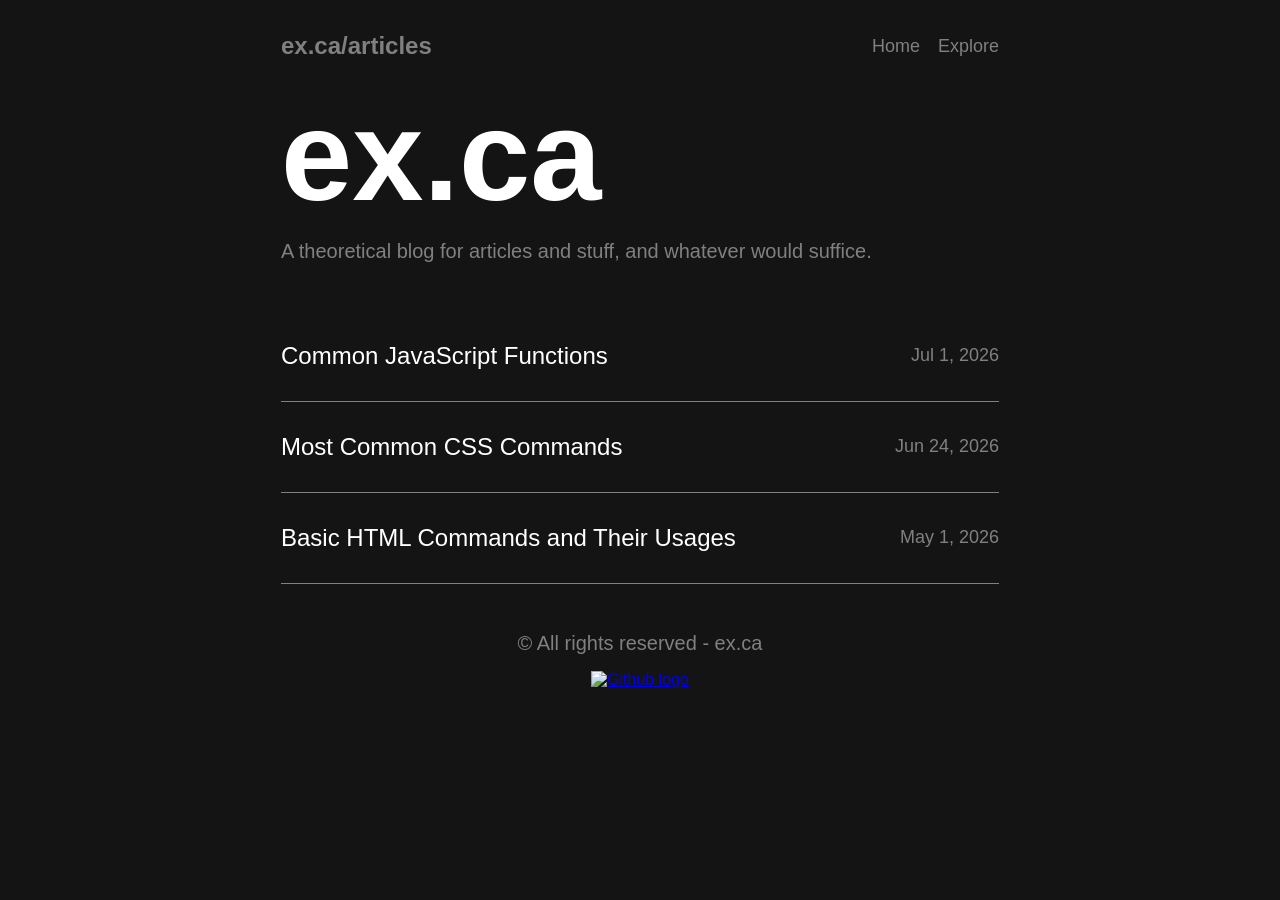
==== example-blog/index.html @ 3c3c70ba "refactor: reorganized the blog into its own respective file." ====
<!DOCTYPE html>
<html lang="en">
<head>
    <meta charset="UTF-8">
    <meta name="viewport" content="width=device-width, initial-scale=1.0">
    <title>For Tips and Tricks on Front-End Design</title>
    <link rel="stylesheet" href="styles.css">
</head>
<body>
    <header>
        <div class="header-container">
            <a id="logo" href="index.html">ex.ca/articles</a>
            <div class="link-tab">
                <a href="index.html">Home</a>
                <a href="explore.html">Explore</a>
            </div>
        </div>
    </header>
    <main>
        <div class="title-container">
            <h1 id="heading">ex.ca</h1>
            <p id="subheading">A theoretical blog for articles and stuff, and whatever would suffice.</p>
        </div>
        <div class="article-listing">
            <a class="article" href="articles/example-article3.html">
                <span>Common JavaScript Functions</span>
                <span class="article-date"><time datetime="2026-07-01">Jul 1, 2026</time></span>
            </a>
            <a class="article" href="articles/example-article2.html">
                <span>Most Common CSS Commands</span>
                <span class="article-date"><time datetime="2026-06-24">Jun 24, 2026</time></span>
            </a>
            <a class="article" href="articles/example-article1.html">
                <span>Basic HTML Commands and Their Usages</span>
                <span class="article-date"><time datetime="2026-05-01">May 1, 2026</time></span>
            </a>
        </div>
    </main>
    <footer>
        <p id="copyright">&copy; All rights reserved - ex.ca</p>
        <a id="github-svg" href="https://github.com/Melpomene-18">
            <img src="images/GitHub_Invertocat_White.svg" alt="Github logo"/>
        </a>
    </footer>
</body>
</html>
---- example-blog/styles.css ----
:root {
    --color-bg:            rgb(20, 20, 20);
    --color-bg-surface:    rgb(34, 34, 34);
    --color-text:          white;
    --color-text-surface:  #e5e7eb;
    --color-muted:         grey;
}

* {
    box-sizing: border-box;
    margin: 0;
    padding: 0;
}

body {
    font-size: 1rem;
    background-color: var(--color-bg);
    font-family: sans-serif;
    color: var(--color-text);
}

header {
    max-width: 750px;
    padding: 0 1em;
    margin: 2em auto;
}

.header-container {
    display: flex;
    justify-content: space-between;
    align-items: center;
    font-size: 1.5em;
}

#logo {
    font-weight: bold;
}

#logo, .link-tab a {
    text-decoration: none;
    color: var(--color-muted);
}

#logo:hover, .link-tab a:hover {
    color: var(--color-text);
}

.link-tab {
    display: flex;
    font-size: 0.75em;
    gap: 1em;
}

main {
    max-width: 750px;
    padding: 0 1em;
    margin: 0 auto;
}

.title-container {
    margin-top: 1em;
    margin-bottom: 3em;
}

/* Exclusive to the index article segment. */

#heading {
    font-size: 8em;
    line-height: 1;
}

#subheading {
    font-size: 1.25em;
    margin-top: 1em;
    color: var(--color-muted);
}

.article {
    display: flex;
    justify-content: space-between;
    align-items: center;
    padding-top: 1em;
    padding-bottom: 1em;
    font-size: 1.5em;
    line-height: 1.75;
    border-bottom: 1px solid var(--color-muted);
    color: var(--color-text);
    text-decoration: none;
}

.article-date {
    font-size: 0.75em;
    color: var(--color-muted);
    transition: color 0.2s ease-in-out;
}

.article:hover .article-date {
    color: var(--color-text);
}

/* Break exclusivity */

footer {
    max-width: 750px;
    padding: 3rem 0 0 0;
    margin: 0 auto;
    text-align: center;
}

#copyright {
    color: var(--color-muted);
    font-size: 1.25em;
}

#github-svg img {
    width: 50px;
    height: 50px;
    margin: 1em;
}

/* Exclusive to the explore.html webpage */
#explore-heading {
    font-size: 4em;
}

#explore-subheading {
    color: var(--color-muted);
    font-size: 1.25em;
}

.tag-container {
    display: flex;
    flex-direction: column;
}

.tag-titles {
    text-transform: uppercase;
    color: var(--color-muted);
    font-size: 0.9em;
    margin-bottom: 1em;
}

.tag-guide {
    display: flex;
    flex-wrap: wrap;
    gap: 0.5em;
    margin-bottom: 3em;
}

.tag-btn {
    display: block;
    padding: 0.5em;
    border-radius: 10px;
    text-decoration: none;
    background-color: var(--color-bg-surface);
    color: var(--color-text-surface);
    font-size: 0.90em;
}

.tag-btn:hover {
    background-color: var(--color-muted);
    color: var(--color-bg-surface);
}

.article-count {
    margin-left: 1.5px;
    color: var(--color-muted);
}

.tag-btn:hover .article-count {
    color: var(--color-bg-surface);
}
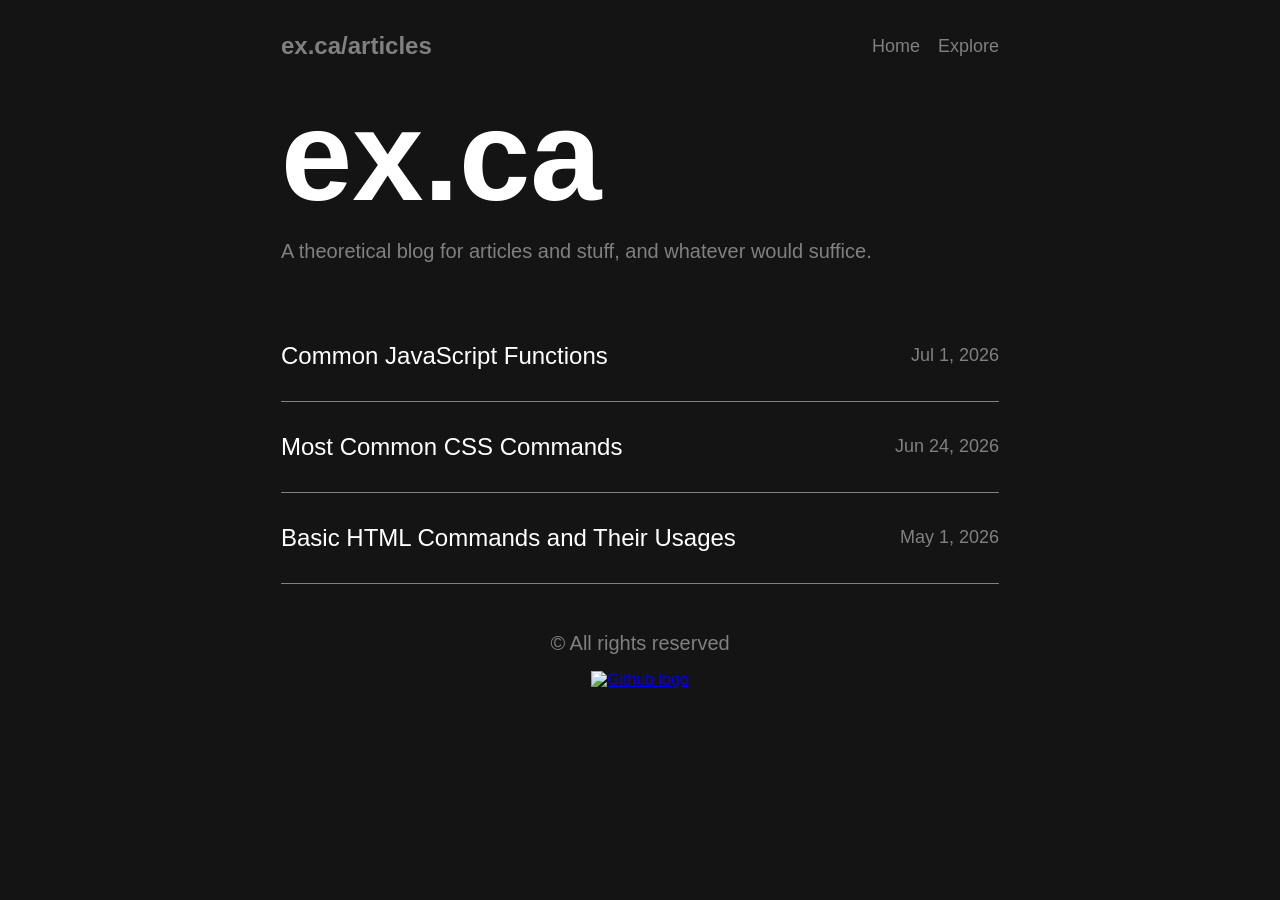
==== commit dcded88d: "feat: commit any other changes." ====
--- a/example-blog/index.html
+++ b/example-blog/index.html
@@ -37,7 +37,7 @@
         </div>
     </main>
     <footer>
-        <p id="copyright">&copy; All rights reserved - ex.ca</p>
+        <p id="copyright">&copy; All rights reserved</p>
         <a id="github-svg" href="https://github.com/Melpomene-18">
             <img src="images/GitHub_Invertocat_White.svg" alt="Github logo"/>
         </a>
--- a/example-blog/styles.css
+++ b/example-blog/styles.css
@@ -2,7 +2,7 @@
     --color-bg:            rgb(20, 20, 20);
     --color-bg-surface:    rgb(34, 34, 34);
     --color-text:          white;
-    --color-text-surface:  #e5e7eb;
+    --color-text-surface:  rgb(229, 231, 235);
     --color-muted:         grey;
 }
 
@@ -169,4 +169,94 @@
 
 .tag-btn:hover .article-count {
     color: var(--color-bg-surface);
+}
+
+/* Exclusive to article pages */
+
+article {
+    margin-top: 2em;
+}
+
+article h1 {
+    font-size: 3em;
+    margin-bottom: 0.5em;
+}
+
+article h2 {
+    font-size: 1.75em;
+    margin: 2em 0 0.75em;
+    padding-bottom: 0.25em;
+    border-bottom: 1px solid var(--color-bg-surface);
+}
+
+article h3 {
+    font-size: 1.25em;
+    margin: 1.5em 0 0.5em;
+}
+
+article p {
+    font-size: 1.125em;
+    line-height: 1.75;
+    color: var(--color-text-surface);
+    margin-bottom: 1.5em;
+}
+
+article ul, article ol {
+    margin: 0 0 1.5em 1.5em;
+    color: var(--color-text-surface);
+    line-height: 1.75;
+}
+
+article ul li, article ol li {
+    margin-bottom: 0.5em;
+}
+
+article code {
+    font-family: monospace;
+    font-size: 0.9em;
+    background-color: var(--color-bg-surface);
+    padding: 0.15em 0.4em;
+    border-radius: 4px;
+    color: rgb(240, 161, 96);
+}
+
+article pre {
+    background-color: var(--color-bg-surface);
+    padding: 1em;
+    border-radius: 8px;
+    overflow-x: auto;
+    margin-bottom: 1.5em;
+}
+
+article pre code {
+    background: none;
+    padding: 0;
+    color: var(--color-text-surface);
+}
+
+.article-meta {
+    color: var(--color-muted);
+    margin-bottom: 2em;
+    font-size: 1em;
+}
+
+.article-meta a {
+    color: var(--color-muted);
+    text-decoration: none;
+}
+
+.article-meta a:hover {
+    color: var(--color-text);
+}
+
+.back-link {
+    display: inline-block;
+    margin-top: 2em;
+    color: var(--color-muted);
+    text-decoration: none;
+    font-size: 1em;
+}
+
+.back-link:hover {
+    color: var(--color-text);
 }
